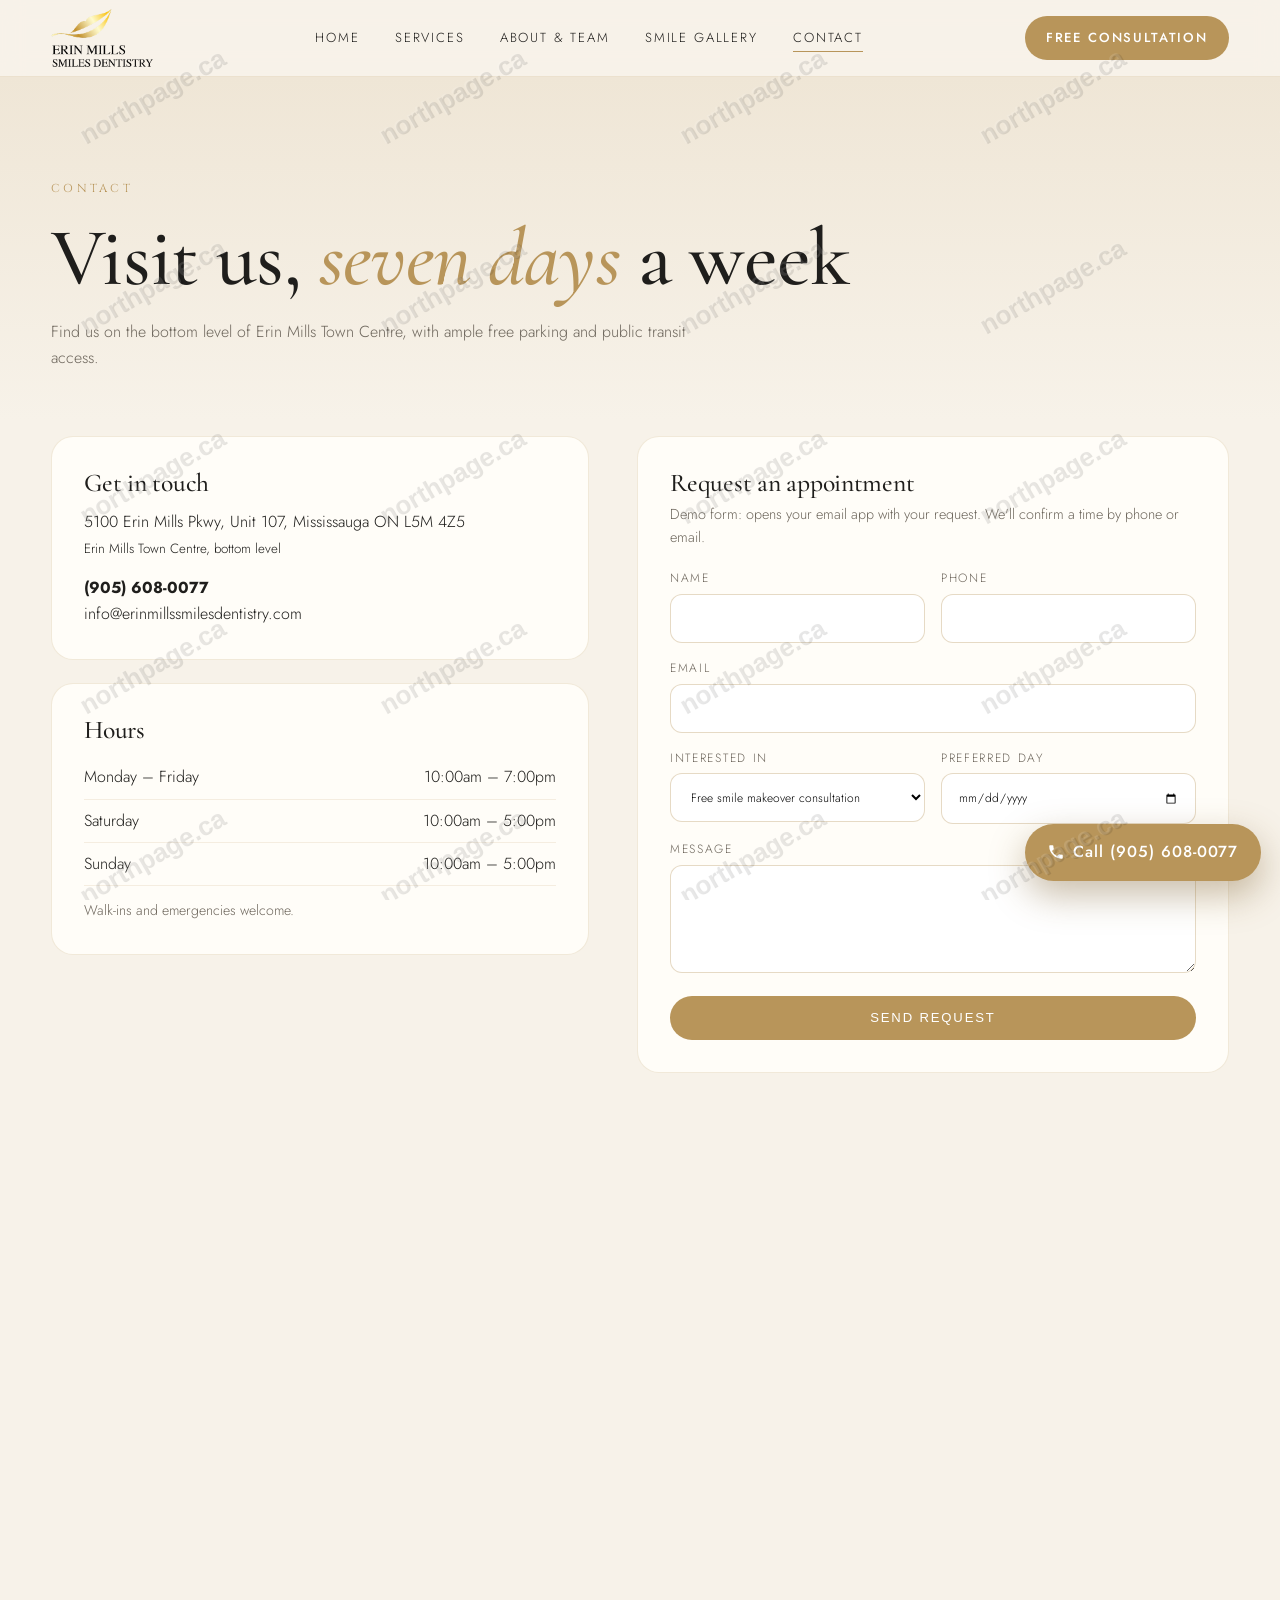
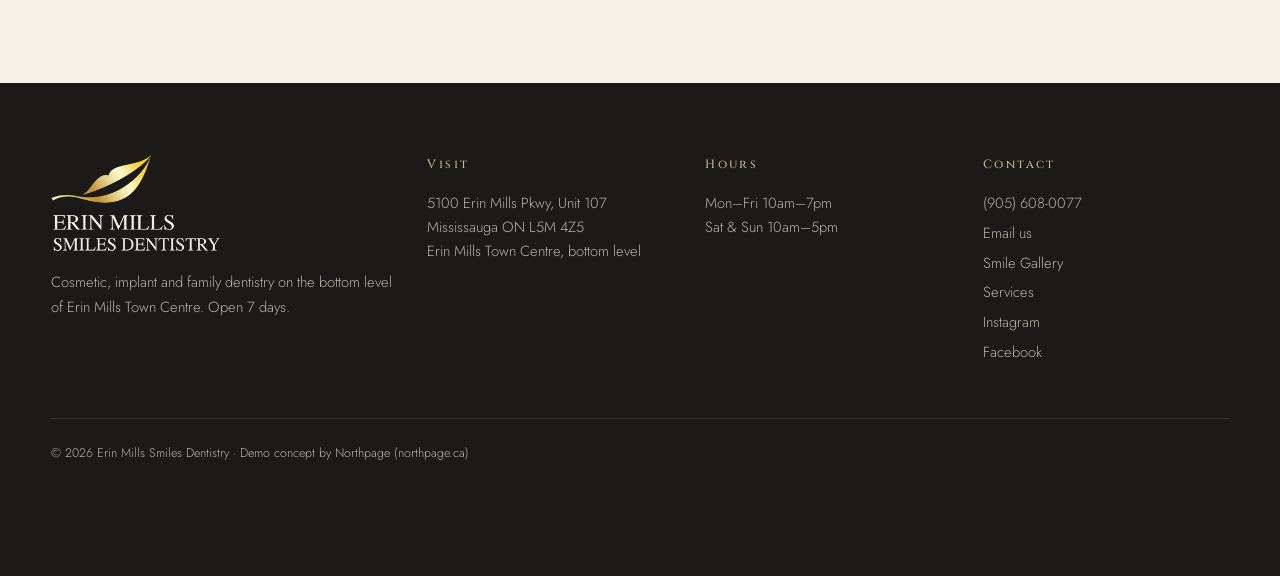
==== contact.html @ 573e9d90 "Add Erin Mills Smiles demo site Extract the finished static site into the repository root, leaving t" ====
<!doctype html><html lang="en-CA"><head><meta charset="utf-8"><meta name="viewport" content="width=device-width,initial-scale=1">
<title>Contact & Book | Erin Mills Smiles Dentistry, Mississauga</title><meta name="description" content="Call (905) 608-0077 or request an appointment. 5100 Erin Mills Pkwy Unit 107, Erin Mills Town Centre. Open Mon–Fri 10–7, Sat–Sun 10–5."><meta name="robots" content="noindex, nofollow"><meta property="og:title" content="Contact & Book | Erin Mills Smiles Dentistry, Mississauga"><meta property="og:description" content="Call (905) 608-0077 or request an appointment. 5100 Erin Mills Pkwy Unit 107, Erin Mills Town Centre. Open Mon–Fri 10–7, Sat–Sun 10–5."><meta property="og:image" content="img/tooth.webp"><meta name="theme-color" content="#2a2826">
<link rel="icon" href="favicon.ico" sizes="any"><link rel="icon" href="favicon-32.png" type="image/png"><link rel="apple-touch-icon" href="favicon-180.png"><link rel="preconnect" href="https://fonts.googleapis.com"><link rel="preconnect" href="https://fonts.gstatic.com" crossorigin>
<link href="https://fonts.googleapis.com/css2?family=Cinzel:wght@500;600&family=Cormorant+Garamond:ital,wght@0,500;0,600;1,500&family=Jost:wght@300;400;500&display=swap" rel="stylesheet">
<link rel="stylesheet" href="css/style.css"><script type="application/ld+json">{"@context": "https://schema.org", "@type": "Dentist", "name": "Erin Mills Smiles Dentistry", "telephone": "+1-905-608-0077", "email": "info@erinmillssmilesdentistry.com", "url": "https://erinmillssmilesdentistry.ca/", "image": "img/of-banner-home-1.webp", "logo": "img/logo.png", "address": {"@type": "PostalAddress", "streetAddress": "5100 Erin Mills Pkwy, Unit 107 (Erin Mills Town Centre, bottom level)", "addressLocality": "Mississauga", "addressRegion": "ON", "postalCode": "L5M 4Z5", "addressCountry": "CA"}, "openingHoursSpecification": [{"@type": "OpeningHoursSpecification", "dayOfWeek": ["Monday", "Tuesday", "Wednesday", "Thursday", "Friday"], "opens": "10:00", "closes": "19:00"}, {"@type": "OpeningHoursSpecification", "dayOfWeek": ["Saturday", "Sunday"], "opens": "10:00", "closes": "17:00"}], "aggregateRating": {"@type": "AggregateRating", "ratingValue": "4.7", "reviewCount": "602"}, "sameAs": ["https://www.instagram.com/erinmillssmilesdentistry/", "https://www.facebook.com/erinmillssmiles/"]}</script>
<link rel="stylesheet" href="css/watermark.css"></head><body>
<header><div class="wrap nav"><a class="brand" href="index.html" aria-label="Erin Mills Smiles Dentistry home"><img src="img/logo.png" alt="Erin Mills Smiles Dentistry" width="322" height="183"></a>
<nav><ul><li><a href="index.html">Home</a></li><li><a href="services.html">Services</a></li><li><a href="about.html">About & Team</a></li><li><a href="smile-gallery.html">Smile Gallery</a></li><li><a href="contact.html" class=on>Contact</a></li></ul></nav><a class="btn" href="contact.html#book">Free Consultation</a><button class="menu" aria-label="Menu">&#9776;</button></div></header><main><section class="ph"><div class="wrap rv"><span class="eyebrow">Contact</span><h1>Visit us, <em>seven days</em> a week</h1><p>Find us on the bottom level of Erin Mills Town Centre, with ample free parking and public transit access.</p></div></section>
<section style="padding-top:1rem"><div class="wrap info"><div class="rv" style="display:grid;gap:1.4rem;align-content:start">
<div class="box"><h3>Get in touch</h3><p style="margin-top:.8rem">5100 Erin Mills Pkwy, Unit 107, Mississauga ON L5M 4Z5<br><small>Erin Mills Town Centre, bottom level</small></p><p style="margin-top:.8rem"><a href="tel:+19056080077"><b>(905) 608-0077</b></a><br><a href="mailto:info@erinmillssmilesdentistry.com">info@erinmillssmilesdentistry.com</a></p></div>
<div class="box"><h3>Hours</h3><table style="margin-top:.8rem"><tr><td>Monday – Friday</td><td>10:00am – 7:00pm</td></tr><tr><td>Saturday</td><td>10:00am – 5:00pm</td></tr><tr><td>Sunday</td><td>10:00am – 5:00pm</td></tr></table><p style="margin-top:.8rem;font-size:.88rem;color:var(--mute)">Walk-ins and emergencies welcome.</p></div></div>
<div class="box rv" id="book"><h3>Request an appointment</h3><p style="color:var(--mute);margin:.4rem 0 1.2rem;font-size:.9rem">Demo form: opens your email app with your request. We'll confirm a time by phone or email.</p>
<form id="bookform"><div class="two"><label>Name<input name="Name" required autocomplete="name"></label><label>Phone<input name="Phone" type="tel" required autocomplete="tel"></label></div><label>Email<input name="Email" type="email" autocomplete="email"></label>
<div class="two"><label>Interested in<select name="Service"><option>Free smile makeover consultation</option><option>Free implant consultation</option><option>Checkup &amp; cleaning</option><option>Braces / Invisalign</option><option>Cosmetic (whitening, bonding, veneers)</option><option>Emergency</option><option>Other</option></select></label><label>Preferred day<input name="Preferred day" type="date"></label></div>
<label>Message<textarea name="Message" rows="4"></textarea></label><button class="btn" type="submit" style="border:0;cursor:pointer;justify-content:center">Send request</button></form></div></div></section>
<section style="padding-top:0"><div class="wrap"><iframe src="https://www.google.com/maps?q=5100+Erin+Mills+Pkwy+Unit+107,+Mississauga,+ON+L5M+4Z5&output=embed" width="100%" height="380" style="border:0" loading="lazy" referrerpolicy="no-referrer-when-downgrade" allowfullscreen title="Map: Erin Mills Smiles Dentistry, 5100 Erin Mills Pkwy Unit 107, Mississauga"></iframe></div></section></main><footer><div class="wrap"><div class="g"><div><a class="brand" href="index.html"><img src="img/logo-light.png" alt="Erin Mills Smiles Dentistry" width="322" height="183" style="height:96px"></a><p style="margin-top:1.2rem;max-width:22rem">Cosmetic, implant and family dentistry on the bottom level of Erin Mills Town Centre. Open 7 days.</p></div>
<div><h5>Visit</h5><p>5100 Erin Mills Pkwy, Unit 107<br>Mississauga ON L5M 4Z5<br>Erin Mills Town Centre, bottom level</p></div>
<div><h5>Hours</h5><p>Mon–Fri 10am–7pm<br>Sat &amp; Sun 10am–5pm</p></div>
<div><h5>Contact</h5><ul><li><a href="tel:+19056080077">(905) 608-0077</a></li><li><a href="mailto:info@erinmillssmilesdentistry.com">Email us</a></li><li><a href="smile-gallery.html">Smile Gallery</a></li><li><a href="services.html">Services</a></li><li><a href="https://www.instagram.com/erinmillssmilesdentistry/" rel="noopener" target="_blank">Instagram</a></li><li><a href="https://www.facebook.com/erinmillssmiles/" rel="noopener" target="_blank">Facebook</a></li></ul></div></div>
<p class="copy">© 2026 Erin Mills Smiles Dentistry · Demo concept by Northpage (northpage.ca)</p></div></footer>
<a class="callbar" href="tel:+19056080077" aria-label="Call (905) 608-0077"><svg viewBox="0 0 24 24"><path d="M6.6 10.8a15.1 15.1 0 006.6 6.6l2.2-2.2a1 1 0 011-.25 11.4 11.4 0 003.6.57 1 1 0 011 1V20a1 1 0 01-1 1A17 17 0 013 4a1 1 0 011-1h3.5a1 1 0 011 1c0 1.25.2 2.45.57 3.57a1 1 0 01-.25 1z"/></svg>Call (905) 608-0077</a>
<script src="js/main.js" defer></script></body></html>
---- css/style.css ----
:root{--cream:#f7f2e9;--cream2:#efe6d6;--ink:#1f1e1c;--char:#2a2826;--gold:#b8955a;--gold2:#d8bd85;--mute:#6d665c;--serif:'Cormorant Garamond',Georgia,serif;--cap:'Cinzel',Georgia,serif;--sans:'Jost',system-ui,sans-serif}
*{box-sizing:border-box;margin:0;padding:0}html{scroll-behavior:smooth}
body{font-family:var(--sans);color:var(--ink);background:var(--cream);line-height:1.65;font-weight:300;-webkit-font-smoothing:antialiased}
img,video{max-width:100%;display:block}a{color:inherit;text-decoration:none}
.wrap{width:min(1200px,92%);margin:auto}
h1,h2,h3{font-family:var(--serif);font-weight:500;line-height:1.08;letter-spacing:-.01em}
h1{font-size:clamp(2.7rem,6.4vw,5.4rem)}h2{font-size:clamp(2rem,4vw,3.3rem)}h3{font-size:1.6rem}
em{font-style:italic;color:var(--gold)}
.eyebrow{font-family:var(--cap);letter-spacing:.28em;font-size:.72rem;color:var(--gold);text-transform:uppercase;display:block;margin-bottom:1rem}
.btn{display:inline-flex;align-items:center;gap:.6rem;padding:.9rem 1.7rem;border-radius:99px;background:var(--gold);color:#fff;font-size:.82rem;letter-spacing:.14em;text-transform:uppercase;font-weight:500;transition:.3s}
.btn:hover{background:var(--char)}.btn.ghost{background:transparent;border:1px solid var(--gold);color:var(--char)}.btn.ghost:hover{background:var(--gold);color:#fff}
header{position:sticky;top:0;z-index:50;background:rgba(247,242,233,.88);backdrop-filter:blur(12px);border-bottom:1px solid rgba(184,149,90,.18)}
.nav{display:flex;align-items:center;justify-content:space-between;height:76px}
.brand{display:flex;align-items:center;gap:.7rem}.brand svg{width:44px;height:44px}
.brand b{font-family:var(--cap);font-weight:600;letter-spacing:.16em;font-size:.95rem;line-height:1.1;display:block}.brand small{font-family:var(--cap);letter-spacing:.42em;font-size:.58rem;color:var(--gold)}
nav ul{display:flex;gap:2.2rem;list-style:none;font-size:.82rem;letter-spacing:.14em;text-transform:uppercase}
nav a{position:relative;padding:.3rem 0}nav a:after{content:"";position:absolute;left:0;bottom:0;width:0;height:1px;background:var(--gold);transition:.3s}nav a:hover:after,nav a.on:after{width:100%}
.nav .btn{padding:.7rem 1.3rem}.menu{display:none;background:none;border:0;font-size:1.6rem;color:var(--char)}
.hero{position:relative;overflow:hidden;background:radial-gradient(ellipse at 72% 45%,#fffdf8 0,var(--cream) 55%,var(--cream2) 100%)}
.hero .wrap{display:grid;grid-template-columns:1.05fr 1fr;align-items:center;min-height:calc(100vh - 76px);gap:2rem;padding:3rem 0}
.hero p.lead{font-size:1.12rem;color:var(--mute);max-width:34rem;margin:1.6rem 0 2.2rem}
.hero .ctas{display:flex;gap:1rem;flex-wrap:wrap}
.stage{position:relative;aspect-ratio:1;max-width:620px;justify-self:center;width:100%}
.stage .halo{position:absolute;inset:8%;border-radius:50%;border:1px solid rgba(184,149,90,.35)}
.stage .halo.b{inset:0;border-style:dashed;opacity:.5;animation:spin 60s linear infinite}
.stage .media{position:absolute;inset:6%;border-radius:50%;overflow:hidden;animation:float 7s ease-in-out infinite;-webkit-mask-image:radial-gradient(circle,#000 58%,transparent 71%);mask-image:radial-gradient(circle,#000 58%,transparent 71%)}
.stage .media video,.stage .media img{width:100%;height:100%;object-fit:cover}
@keyframes float{50%{transform:translateY(-16px) rotate(1.5deg)}}@keyframes spin{to{transform:rotate(360deg)}}
.chip{position:absolute;background:rgba(255,255,255,.85);backdrop-filter:blur(8px);border:1px solid rgba(184,149,90,.25);border-radius:14px;padding:.75rem 1rem;font-size:.8rem;box-shadow:0 14px 40px rgba(60,45,20,.1)}
.chip b{font-family:var(--serif);font-size:1.5rem;font-weight:600;display:block;line-height:1}
.chip.c1{left:-2%;bottom:16%}.chip.c2{right:0;top:12%}
.stars{color:var(--gold);letter-spacing:.1em}
.trust{background:var(--char);color:#efe6d6}.trust .wrap{display:grid;grid-template-columns:repeat(4,1fr);gap:1rem;padding:1.6rem 0}
.trust div{display:flex;gap:.8rem;align-items:center;font-size:.86rem;letter-spacing:.04em}.trust strong{font-family:var(--serif);color:var(--gold2);font-size:1.5rem;font-weight:500}
.trust svg{width:26px;height:26px;stroke:var(--gold2);fill:none;flex:none}
section{padding:clamp(4.5rem,9vw,8rem) 0}.center{text-align:center}.center p.sub{margin:1rem auto 0;max-width:40rem;color:var(--mute)}
.cards{display:grid;grid-template-columns:repeat(4,1fr);gap:1.4rem;margin-top:3.5rem}
.card{background:#fffdf8;border:1px solid rgba(184,149,90,.2);border-radius:22px;padding:2.2rem 1.8rem;transition:.4s;position:relative;overflow:hidden}
.card:hover{transform:translateY(-6px);box-shadow:0 26px 60px rgba(60,45,20,.12)}
.card .n{font-family:var(--cap);color:var(--gold);font-size:.75rem;letter-spacing:.2em}.card h3{margin:1.2rem 0 .7rem}.card p{color:var(--mute);font-size:.95rem}
.split{display:grid;grid-template-columns:1fr 1fr;gap:clamp(2rem,6vw,6rem);align-items:center}
.mono{aspect-ratio:4/5;border-radius:28px;background:linear-gradient(150deg,#2f2c29,#1b1a18);display:grid;place-items:center;position:relative;overflow:hidden;color:var(--gold2)}
.mono:before{content:"";position:absolute;inset:18px;border:1px solid rgba(216,189,133,.4);border-radius:18px}
.mono span{font-family:var(--cap);font-size:clamp(4rem,9vw,7rem);letter-spacing:.06em}.mono small{position:absolute;bottom:2.4rem;font-family:var(--cap);letter-spacing:.35em;font-size:.7rem}
ul.ticks{list-style:none;margin:1.6rem 0 2rem}ul.ticks li{padding:.55rem 0 .55rem 1.8rem;border-bottom:1px solid rgba(184,149,90,.18);position:relative}
ul.ticks li:before{content:"";position:absolute;left:0;top:1.05rem;width:9px;height:9px;border:1px solid var(--gold);transform:rotate(45deg)}
.dark{background:var(--char);color:#efe6d6}.dark p{color:#bdb3a3}
.feat{display:grid;grid-template-columns:repeat(3,1fr);gap:1px;background:rgba(216,189,133,.2);margin-top:3rem;border-radius:22px;overflow:hidden}
.feat div{background:var(--char);padding:2rem}.feat h4{font-family:var(--serif);font-size:1.35rem;font-weight:500;color:#fff;margin-bottom:.4rem}
.imgr{border-radius:28px;overflow:hidden;aspect-ratio:4/3}.imgr img{width:100%;height:100%;object-fit:cover}
.revs{display:grid;grid-template-columns:repeat(3,1fr);gap:1.4rem;margin-top:3rem}
.rev{background:#fffdf8;border-radius:22px;padding:2rem;border:1px solid rgba(184,149,90,.2)}
.rev q{font-family:var(--serif);font-size:1.35rem;line-height:1.35;display:block;margin:.8rem 0 1.2rem}.rev q:before,.rev q:after{content:none}
.rev cite{font-style:normal;font-size:.8rem;letter-spacing:.12em;text-transform:uppercase;color:var(--mute)}
.gal{display:grid;grid-template-columns:repeat(4,1fr);grid-auto-rows:220px;gap:1rem;margin-top:3rem}
.gal figure{border-radius:18px;overflow:hidden}.gal img{width:100%;height:100%;object-fit:cover;transition:1s}.gal figure:hover img{transform:scale(1.06)}
.gal .t{grid-row:span 2}.gal .w{grid-column:span 2}
.cta{position:relative;color:#fff;text-align:center;background:linear-gradient(rgba(31,30,28,.72),rgba(31,30,28,.8)),url(../img/still.webp) center/cover}
.cta p{color:#e0d6c4;max-width:36rem;margin:1rem auto 2rem}
.ph{padding:clamp(4rem,8vw,6.5rem) 0 3rem;background:linear-gradient(var(--cream2),var(--cream))}.ph p{max-width:40rem;color:var(--mute);margin-top:1rem}
.svc{display:grid;grid-template-columns:repeat(3,1fr);gap:1.4rem}
.team{display:grid;grid-template-columns:repeat(4,1fr);gap:1.4rem;margin-top:3rem}
.tm{background:#fffdf8;border:1px solid rgba(184,149,90,.2);border-radius:22px;padding:1.6rem;text-align:center}
.tm .m{width:86px;height:86px;margin:0 auto 1rem;border-radius:50%;background:var(--char);color:var(--gold2);display:grid;place-items:center;font-family:var(--cap);font-size:1.5rem;box-shadow:0 0 0 5px var(--cream),0 0 0 6px var(--gold)}
.tm h3{font-size:1.3rem}.tm p{font-size:.82rem;color:var(--mute)}
.info{display:grid;grid-template-columns:1fr 1.1fr;gap:3rem}
.box{background:#fffdf8;border:1px solid rgba(184,149,90,.2);border-radius:22px;padding:2rem}
table{width:100%;border-collapse:collapse}td{padding:.5rem 0;border-bottom:1px solid rgba(184,149,90,.15)}td:last-child{text-align:right}
form{display:grid;gap:1rem}form .two{display:grid;grid-template-columns:1fr 1fr;gap:1rem}
label{font-size:.75rem;letter-spacing:.14em;text-transform:uppercase;color:var(--mute)}
input,select,textarea{width:100%;font:inherit;padding:.85rem 1rem;border:1px solid rgba(184,149,90,.35);border-radius:12px;background:#fff;margin-top:.3rem}
iframe{display:block;width:100%;height:380px;min-height:300px;border:0;border-radius:22px;filter:grayscale(.4) sepia(.15)}
footer{background:#1b1a18;color:#bdb3a3;padding:4.5rem 0 7rem;font-size:.92rem}
footer .g{display:grid;grid-template-columns:1.4fr 1fr 1fr 1fr;gap:2rem}footer h5{font-family:var(--cap);letter-spacing:.2em;color:var(--gold2);font-weight:500;margin-bottom:1rem;font-size:.75rem}
footer li{list-style:none;margin:.35rem 0}footer .brand b{color:#fff}footer .copy{border-top:1px solid #333;margin-top:3rem;padding-top:1.5rem;font-size:.78rem}
.callbar{position:fixed;right:1.2rem;bottom:1.2rem;z-index:60;display:flex;align-items:center;gap:.5rem;background:var(--gold);color:#fff;padding:.95rem 1.4rem;border-radius:99px;box-shadow:0 14px 36px rgba(120,90,40,.4);font-weight:500;letter-spacing:.06em}
.callbar svg{width:18px;height:18px;fill:#fff}
.rv{opacity:0;transform:translateY(28px);transition:1s cubic-bezier(.2,.7,.2,1)}.rv.in{opacity:1;transform:none}
@media (prefers-reduced-motion:reduce){*{animation:none!important;transition:none!important}.rv{opacity:1;transform:none}}
@media(max-width:960px){.cards,.team{grid-template-columns:1fr 1fr}.svc,.revs,.feat{grid-template-columns:1fr 1fr}.trust .wrap{grid-template-columns:1fr 1fr}footer .g{grid-template-columns:1fr 1fr}}
@media(max-width:720px){nav ul,.nav .btn{display:none}.menu{display:block}nav.open ul{display:flex;flex-direction:column;position:absolute;top:76px;left:0;right:0;background:var(--cream);padding:1.5rem 4%;gap:1.2rem;border-bottom:1px solid var(--gold2)}
.hero .wrap{grid-template-columns:1fr;min-height:auto;padding:2.5rem 0 3.5rem}.stage{order:-1;max-width:340px}.chip.c2{right:-2%}
.split,.info,.svc,.revs,.feat,.cards,.team{grid-template-columns:1fr}.team{grid-template-columns:1fr 1fr}.gal{grid-template-columns:1fr 1fr;grid-auto-rows:160px}.gal .w{grid-column:span 2}form .two{grid-template-columns:1fr}
.callbar{left:1rem;right:1rem;justify-content:center}.brand b{font-size:.8rem}}
@media(max-width:720px){body{padding-bottom:84px}.hero .wrap{padding:2rem 0 6.5rem}.stage{max-width:300px;margin-top:.5rem}.stage .media{inset:4%}.stage .media video,.stage .media img{object-fit:contain;transform:scale(.9)}.stage .media{-webkit-mask-image:radial-gradient(circle,#000 62%,transparent 72%);mask-image:radial-gradient(circle,#000 62%,transparent 72%)}.hero .ctas{flex-direction:column}.hero .ctas .btn{justify-content:center}.callbar{bottom:.8rem;padding:.8rem 1.2rem}}
.brand img{height:58px;width:auto}
.bag{display:grid;grid-template-columns:repeat(2,1fr);gap:1.6rem}
.ba{background:#fffdf8;border:1px solid rgba(184,149,90,.25);border-radius:22px;overflow:hidden}
.ba .zoom{display:block;width:100%;border:0;padding:0;background:#111;cursor:zoom-in}.ba img{width:100%;aspect-ratio:1590/1099;object-fit:cover;transition:.8s}.ba:hover img{transform:scale(1.03)}
.ba figcaption{display:flex;justify-content:space-between;align-items:center;padding:.9rem 1.3rem;font-family:var(--cap);letter-spacing:.2em;font-size:.7rem;text-transform:uppercase;color:var(--gold)}.ba figcaption b{color:var(--char);font-weight:600}
.lb{position:fixed;inset:0;z-index:100;background:rgba(20,19,18,.92);display:grid;place-items:center;padding:4vw}.lb[hidden]{display:none}.lb img{max-height:88vh;border-radius:12px}.lb .x{position:absolute;top:1rem;right:1.4rem;font-size:2.6rem;color:#fff;background:none;border:0;cursor:pointer}
@media(max-width:720px){.bag{grid-template-columns:1fr}.brand img{height:50px}}
@media(max-width:720px){.callbar{transform:translateY(140%);opacity:0;transition:.35s}.callbar.show{transform:none;opacity:1}}
---- css/watermark.css ----
/* northpage.ca demo watermark — pure CSS, drop-in. Link last in <head>. */
html::after{
  content:"";position:fixed;inset:0;width:100vw;height:100vh;height:100dvh;
  pointer-events:none;z-index:2147483647;
  background-repeat:repeat;background-size:300px 190px;
  background-image:url("data:image/svg+xml,%3Csvg xmlns='http://www.w3.org/2000/svg' width='300' height='190'%3E%3Cg transform='rotate(-30 150 95)' font-family='Arial,Helvetica,sans-serif' font-size='26' font-weight='700' text-anchor='middle'%3E%3Ctext x='151.5' y='106.5' fill='%23000' fill-opacity='.10'%3Enorthpage.ca%3C/text%3E%3Ctext x='150' y='105' fill='%23fff' fill-opacity='.12'%3Enorthpage.ca%3C/text%3E%3C/g%3E%3C/svg%3E");
}
@media print{html::after{position:absolute}}
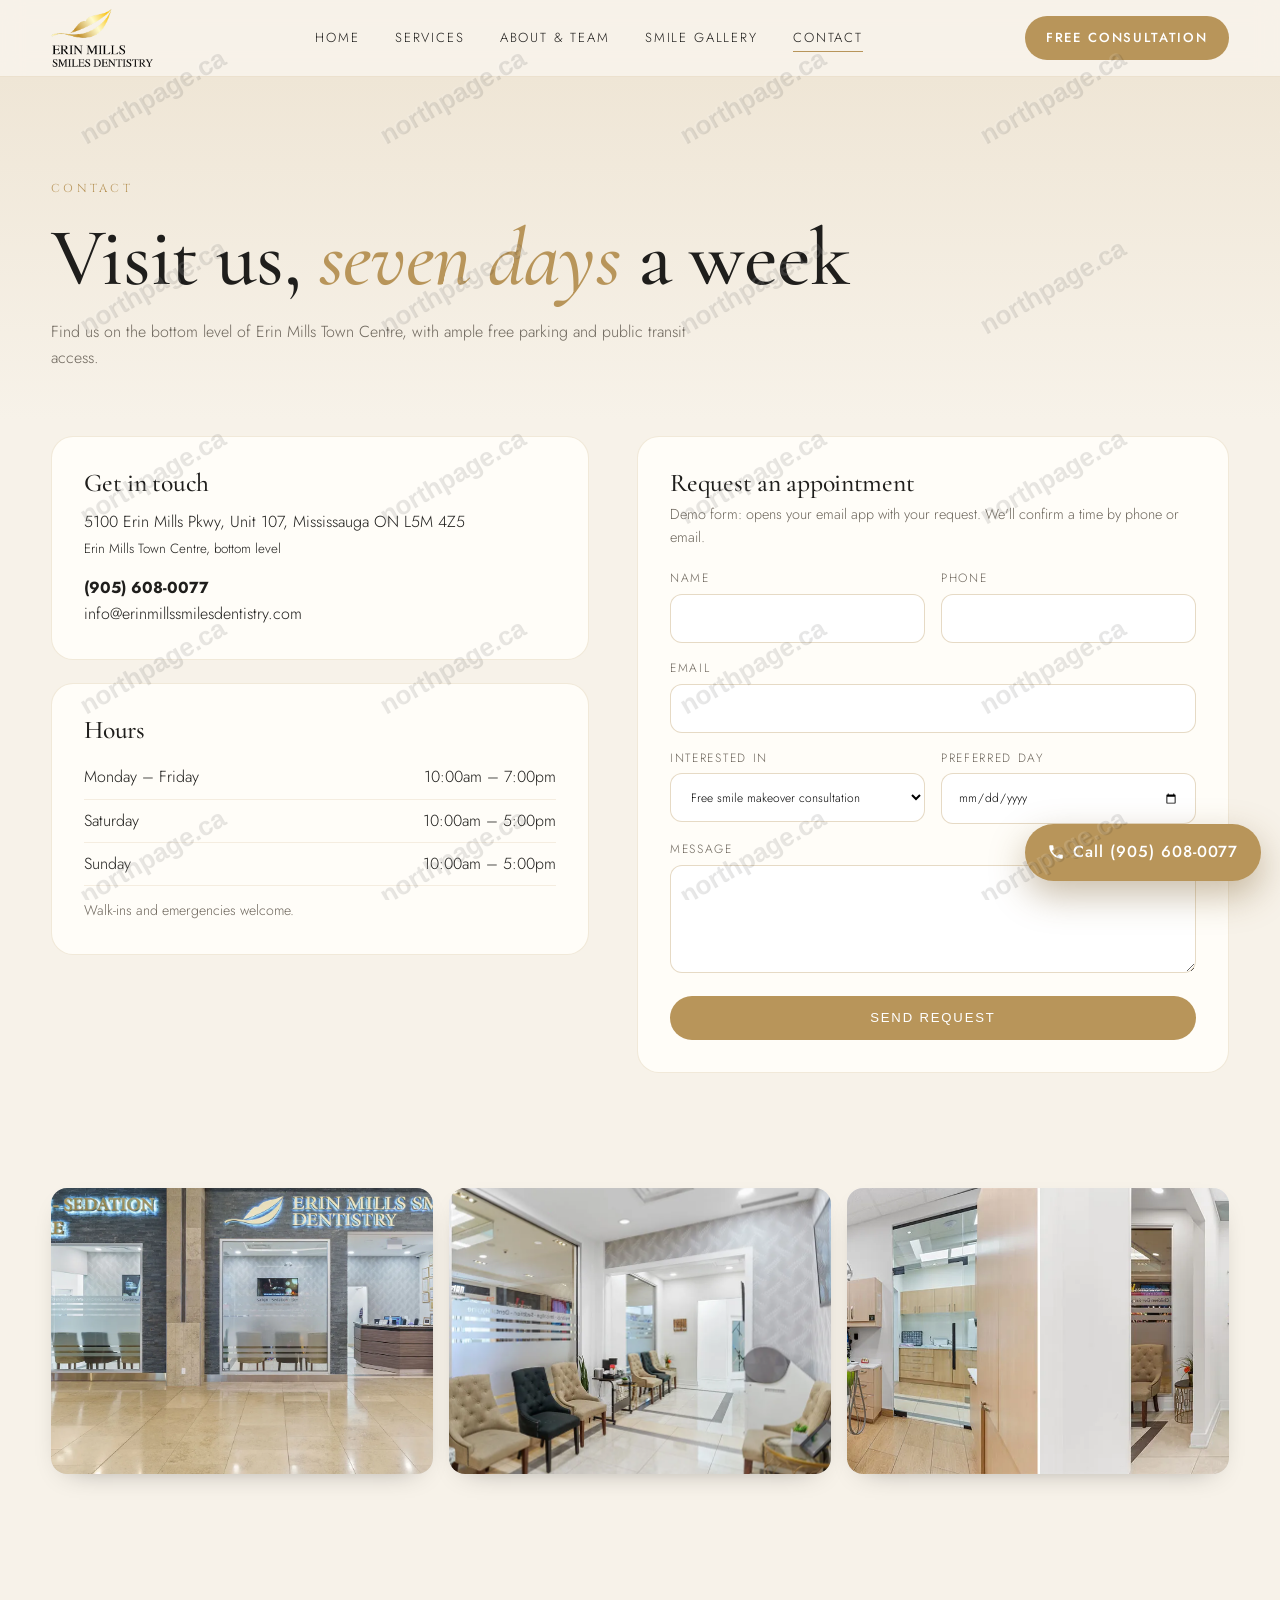
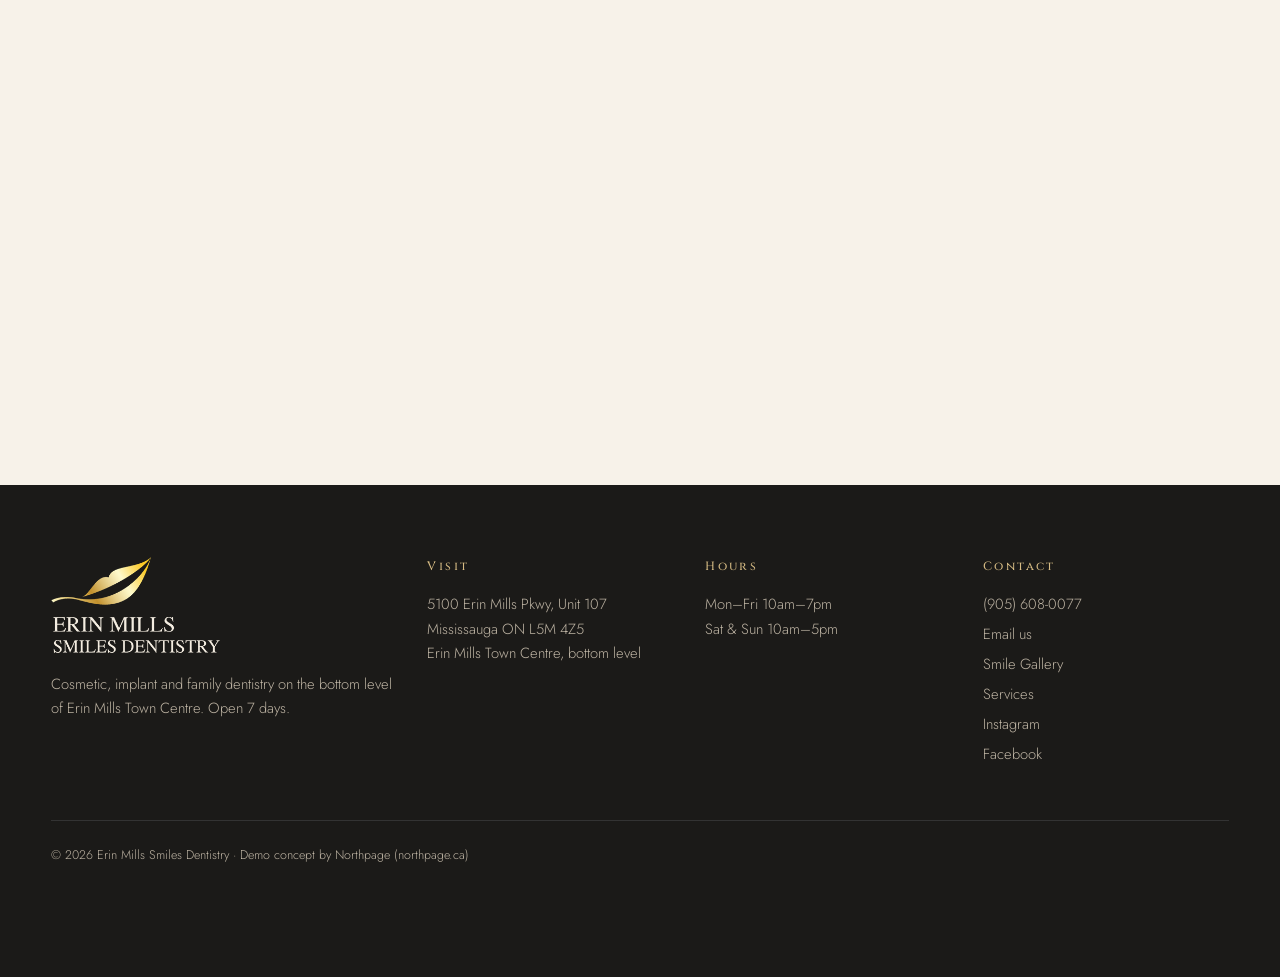
==== commit 56f04538: "Add office photos to the contact page The image archive matched every existing file except contact.h" ====
--- a/contact.html
+++ b/contact.html
@@ -13,6 +13,16 @@
 <form id="bookform"><div class="two"><label>Name<input name="Name" required autocomplete="name"></label><label>Phone<input name="Phone" type="tel" required autocomplete="tel"></label></div><label>Email<input name="Email" type="email" autocomplete="email"></label>
 <div class="two"><label>Interested in<select name="Service"><option>Free smile makeover consultation</option><option>Free implant consultation</option><option>Checkup &amp; cleaning</option><option>Braces / Invisalign</option><option>Cosmetic (whitening, bonding, veneers)</option><option>Emergency</option><option>Other</option></select></label><label>Preferred day<input name="Preferred day" type="date"></label></div>
 <label>Message<textarea name="Message" rows="4"></textarea></label><button class="btn" type="submit" style="border:0;cursor:pointer;justify-content:center">Send request</button></form></div></div></section>
+<section class="np-photos" style="padding-top:0" aria-label="Inside Erin Mills Smiles Dentistry">
+  <div class="wrap">
+    <div class="np-grid np-grid--3">
+      <figure class="np-g"><img src="img/of-banner-home-1.webp" width="1500" height="801" alt="Erin Mills Smiles Dentistry storefront in Erin Mills Town Centre" loading="lazy" decoding="async"></figure>
+      <figure class="np-g"><img src="img/of-office-1.webp" width="769" height="747" alt="Reception and waiting area" loading="lazy" decoding="async"></figure>
+      <figure class="np-g"><img src="img/of-banner-our-office.webp" width="1500" height="500" alt="Treatment rooms" loading="lazy" decoding="async"></figure>
+    </div>
+  </div>
+</section>
+
 <section style="padding-top:0"><div class="wrap"><iframe src="https://www.google.com/maps?q=5100+Erin+Mills+Pkwy+Unit+107,+Mississauga,+ON+L5M+4Z5&output=embed" width="100%" height="380" style="border:0" loading="lazy" referrerpolicy="no-referrer-when-downgrade" allowfullscreen title="Map: Erin Mills Smiles Dentistry, 5100 Erin Mills Pkwy Unit 107, Mississauga"></iframe></div></section></main><footer><div class="wrap"><div class="g"><div><a class="brand" href="index.html"><img src="img/logo-light.png" alt="Erin Mills Smiles Dentistry" width="322" height="183" style="height:96px"></a><p style="margin-top:1.2rem;max-width:22rem">Cosmetic, implant and family dentistry on the bottom level of Erin Mills Town Centre. Open 7 days.</p></div>
 <div><h5>Visit</h5><p>5100 Erin Mills Pkwy, Unit 107<br>Mississauga ON L5M 4Z5<br>Erin Mills Town Centre, bottom level</p></div>
 <div><h5>Hours</h5><p>Mon–Fri 10am–7pm<br>Sat &amp; Sun 10am–5pm</p></div>
--- a/css/style.css
+++ b/css/style.css
@@ -91,3 +91,61 @@
 .lb{position:fixed;inset:0;z-index:100;background:rgba(20,19,18,.92);display:grid;place-items:center;padding:4vw}.lb[hidden]{display:none}.lb img{max-height:88vh;border-radius:12px}.lb .x{position:absolute;top:1rem;right:1.4rem;font-size:2.6rem;color:#fff;background:none;border:0;cursor:pointer}
 @media(max-width:720px){.bag{grid-template-columns:1fr}.brand img{height:50px}}
 @media(max-width:720px){.callbar{transform:translateY(140%);opacity:0;transition:.35s}.callbar.show{transform:none;opacity:1}}
+/* round2: gallery — whole before/after, uncropped */
+.bag{grid-template-columns:repeat(3,1fr);gap:1.4rem;max-width:1180px;margin-inline:auto}
+.ba .zoom{background:#fffdf8;padding:.7rem .7rem 0}.ba img{aspect-ratio:auto;height:auto;object-fit:contain;border-radius:12px}.ba:hover img{transform:none}
+.ba{transition:.4s}.ba:hover{box-shadow:0 22px 50px rgba(60,45,20,.12);transform:translateY(-4px)}
+@media(max-width:1024px){.bag{grid-template-columns:repeat(2,1fr)}}
+@media(max-width:600px){.bag{grid-template-columns:1fr}}
+.lb img{max-width:92vw;object-fit:contain}
+/* round2: services photos */
+.svc .card{padding:0;display:flex;flex-direction:column}
+.svc .ph-img{margin:0;aspect-ratio:4/3;overflow:hidden;position:relative}
+.svc .ph-img::after{content:"";position:absolute;inset:0;background:linear-gradient(180deg,transparent 60%,rgba(42,40,38,.18));pointer-events:none}
+.svc .ph-img img{width:100%;height:100%;object-fit:cover;transition:1.2s}.svc .card:hover .ph-img img{transform:scale(1.05)}
+.svc .body{padding:1.6rem 1.8rem 2rem;border-top:2px solid var(--gold2)}.svc .card h3{margin:.8rem 0 .6rem}
+/* round2: scroll-scrubbed hero — tooth rotates, opens into labelled cutaway */
+.hx{height:280vh;overflow:visible}
+.hx-pin{position:sticky;top:0;height:100vh;height:100svh;overflow:hidden;display:flex;flex-direction:column;justify-content:center}
+.hx .wrap{min-height:0;padding:1rem 0}
+.hx-stage{overflow:visible}
+.hx-media{position:absolute;inset:6%;margin:0;border-radius:50%;overflow:hidden;-webkit-mask-image:radial-gradient(circle,#000 60%,transparent 71%);mask-image:radial-gradient(circle,#000 60%,transparent 71%);transition:border-radius .6s}
+.hx-media canvas,.hx-media img{position:absolute;inset:0;width:100%;height:100%;object-fit:cover}
+.hx-end{opacity:0}.hx-start{opacity:1}
+.hx.ready .hx-start{opacity:0;transition:opacity .4s}
+.hx-labels{list-style:none;margin:0;padding:0;position:absolute;inset:6%;pointer-events:none;z-index:3}
+.lbl{position:absolute;left:var(--x);top:var(--y);opacity:0;transform:translateY(6px);transition:opacity .5s,transform .5s}
+.lbl::before{content:"";position:absolute;top:0;width:7px;height:7px;margin:-3.5px;border-radius:50%;background:var(--gold);box-shadow:0 0 0 3px rgba(216,189,133,.35)}
+.lbl::after{content:"";position:absolute;top:0;height:1px;background:linear-gradient(90deg,var(--gold),var(--gold2));width:var(--w,clamp(60px,9vw,130px));transform-origin:left;transform:scaleX(0);transition:transform .6s .1s}
+.lbl.r::after{left:0}.lbl.l::after{right:0;transform-origin:right}
+.lbl span{position:absolute;top:-.75em;white-space:nowrap;font-family:var(--cap);font-size:.68rem;letter-spacing:.16em;text-transform:uppercase;color:var(--char);background:rgba(255,253,248,.88);border:1px solid rgba(184,149,90,.35);border-radius:99px;padding:.3em .8em;line-height:1.2}
+.lbl.r span{left:calc(var(--w,clamp(60px,9vw,130px)) + 4px)}.lbl.l span{right:calc(var(--w,clamp(60px,9vw,130px)) + 4px)}
+.lbl.on{opacity:1;transform:none}.lbl.on::after{transform:scaleX(1)}
+.hx-cap{position:absolute;left:50%;bottom:-1%;transform:translateX(-50%);font-family:var(--serif);font-style:italic;color:var(--gold);font-size:1.15rem;opacity:0;transition:opacity .6s;white-space:nowrap}
+.hx.done .hx-cap{opacity:1}
+.hx .chip{z-index:4}
+.hx-hint{position:absolute;left:50%;bottom:1.4rem;transform:translateX(-50%);font-family:var(--cap);font-size:.62rem;letter-spacing:.3em;text-transform:uppercase;color:var(--mute);display:flex;flex-direction:column;align-items:center;gap:.5rem;transition:opacity .4s}
+.hx-hint i{width:1px;height:34px;background:linear-gradient(var(--gold),transparent);animation:hint 1.8s ease-in-out infinite}
+@keyframes hint{0%{transform:scaleY(0);transform-origin:top}50%{transform:scaleY(1);transform-origin:top}51%{transform-origin:bottom}100%{transform:scaleY(0);transform-origin:bottom}}
+.hx.started .hx-hint{opacity:0}
+@media(min-width:721px){.hx .stage{max-width:min(620px,74vh)}}
+/* mobile: normal-height hero, plays once then shows labelled cutaway */
+@media(max-width:720px){
+.hx{height:auto}.hx-pin{position:relative;height:auto;overflow:visible;display:block}
+.hx .wrap{padding:1.5rem 0 2.5rem}.hx .stage{max-width:330px;width:86%;margin:0 auto .5rem}
+.hx-hint{display:none}
+.lbl span{font-size:.5rem;letter-spacing:.1em;padding:.25em .55em}
+.lbl::after{width:16px}.lbl.r span{left:20px}.lbl.l span{right:20px}
+.hx .chip{font-size:.7rem;padding:.55rem .8rem}.hx .chip b{font-size:1.2rem}
+}
+@media(prefers-reduced-motion:reduce){.hx{height:auto}.hx-pin{position:relative;height:auto}.hx-hint{display:none}.lbl,.lbl::after{transition:none}}
+@media(max-width:720px){.hx .chip.c1{bottom:-4%;left:-4%}.hx .chip.c2{top:2%;right:-4%}}
+
+/* np-photos: page photo strip (added 2026-10-29) */
+.np-photos .np-grid--3{display:grid;grid-template-columns:repeat(3,minmax(0,1fr));gap:clamp(.5rem,1.3vw,1rem)}
+.np-photos .np-g{margin:0;position:relative;overflow:hidden;border-radius:var(--radius-lg,16px);aspect-ratio:4/3;background:var(--color-surface-alt,#eee);box-shadow:0 10px 28px -18px rgba(0,0,0,.45)}
+.np-photos .np-g img{width:100%;height:100%;object-fit:cover;display:block;transition:transform .7s cubic-bezier(.2,.7,.2,1)}
+.np-photos .np-g:hover img{transform:scale(1.045)}
+.np-photos .np-note{margin:.75rem 0 0;font-size:.85rem;opacity:.75}
+@media (max-width:700px){.np-photos .np-grid--3{grid-template-columns:repeat(2,minmax(0,1fr))}.np-photos .np-g:first-child{grid-column:span 2;aspect-ratio:16/10}}
+@media (prefers-reduced-motion:reduce){.np-photos .np-g img{transition:none}.np-photos .np-g:hover img{transform:none}}
